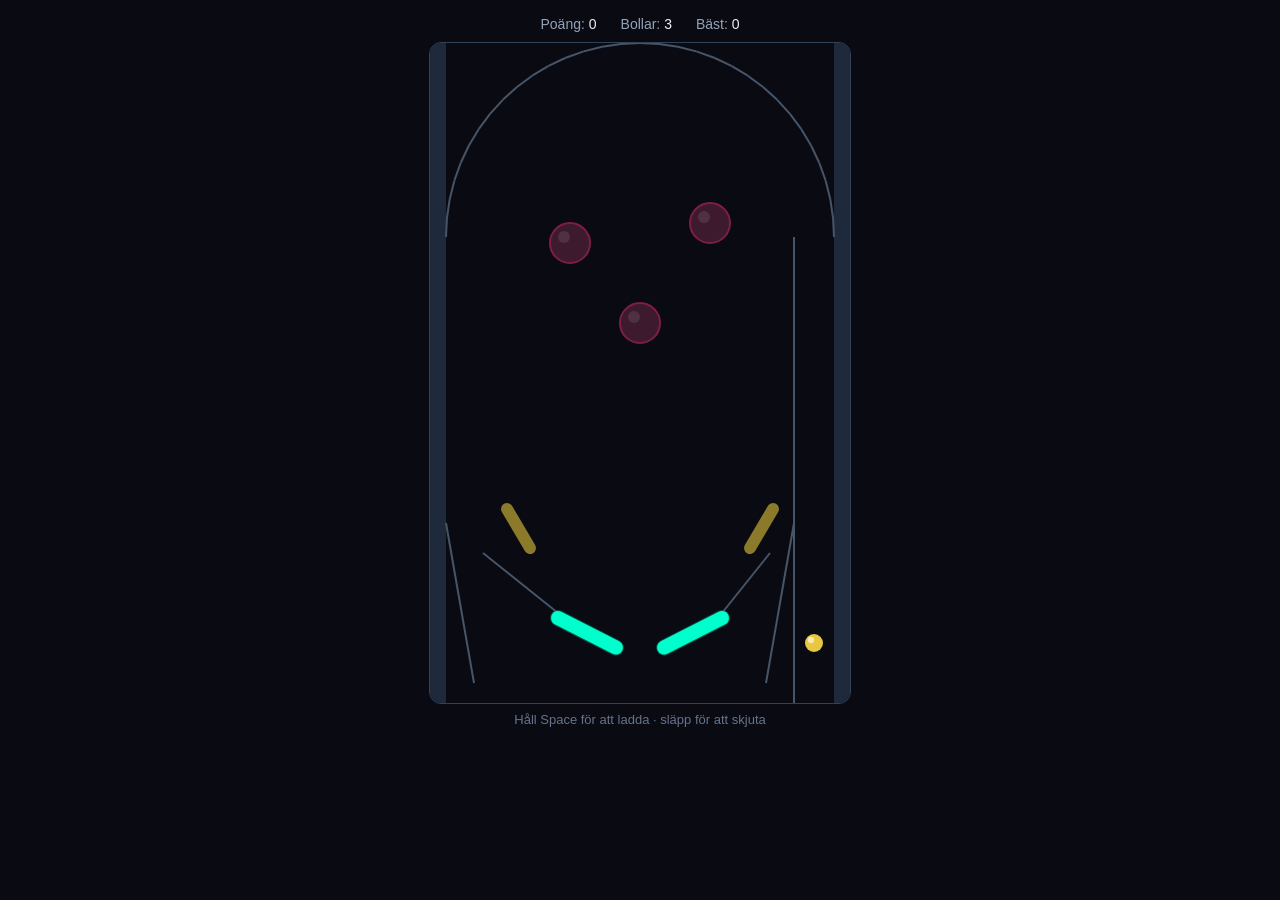
==== pinball/index.html @ aab16d85 "Ett litet flipperspel" ====
<!DOCTYPE html>
<html lang="sv">
    <head>
        <meta charset="UTF-8">
        <link rel="stylesheet" href="style.css">
    </head>
    <body>
        <div id="top-bar">
            <span>Poäng: <b id="score">0</b></span>
            <span>Bollar: <b id="balls">3</b></span>
            <span>Bäst: <b id="hi">0</b></span>
        </div>
        <canvas id="c" width="420" height="660"></canvas>
        <div id="msg">← → eller A D för flipprar &nbsp;|&nbsp; Space för ny boll</div>
        <script type="module" src="src/main.js"></script>
    </body>
</html>
---- pinball/style.css ----
body {
    background: #0a0a12;
    margin: 0;
    display: flex;
    flex-direction: column;
    align-items: center;
    padding: 1rem 0;
    font-family: sans-serif;
}

#top-bar {
    display: flex;
    gap: 24px;
    align-items: center;
    font-size: 14px;
    color: #94a3b8;
    margin-bottom: 10px;
}

#top-bar span b {
    color: #f0f0f5;
    font-weight: 500;
}

canvas {
    border-radius: 12px;
    border: 0.5px solid #334155;
    background: #0a0a12;
    display: block;
}

#msg {
    font-size: 13px;
    color: #64748b;
    margin-top: 8px;
}
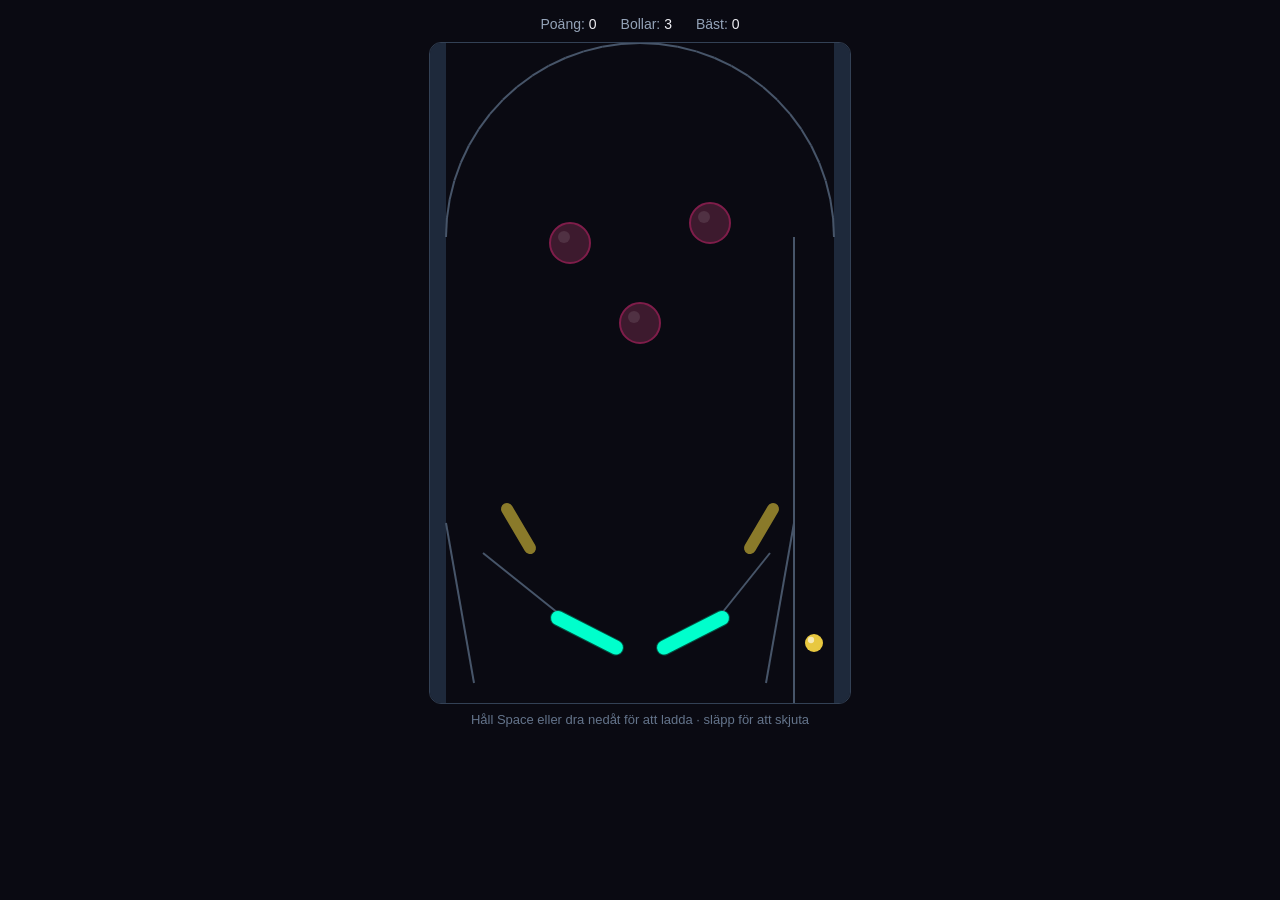
==== commit 89c47d11: "Mobilanpassning och snyggare länkdelning" ====
--- a/pinball/index.html
+++ b/pinball/index.html
@@ -2,7 +2,24 @@
 <html lang="sv">
     <head>
         <meta charset="UTF-8">
+        <meta name="viewport" content="width=device-width, initial-scale=1, maximum-scale=1, user-scalable=no, viewport-fit=cover">
+        <meta name="description" content="Ett litet flipperspel byggt med Canvas och JavaScript. Spela direkt i webbläsaren med tangentbord eller touch.">
+
+        <meta property="og:type" content="website">
+        <meta property="og:url" content="https://jnylin.github.io/pinball/">
+        <meta property="og:title" content="Flipperspel i Canvas">
+        <meta property="og:description" content="Ett litet flipperspel byggt med Canvas och JavaScript. Spela direkt i webbläsaren med tangentbord eller touch.">
+        <meta property="og:image" content="https://jnylin.github.io/pinball/preview.png">
+        <meta property="og:image:width" content="1200">
+        <meta property="og:image:height" content="630">
+
+        <meta name="twitter:card" content="summary_large_image">
+        <meta name="twitter:title" content="Flipperspel i Canvas">
+        <meta name="twitter:description" content="Ett litet flipperspel byggt med Canvas och JavaScript. Spela direkt i webbläsaren med tangentbord eller touch.">
+        <meta name="twitter:image" content="https://jnylin.github.io/pinball/preview.png">
+
         <link rel="stylesheet" href="style.css">
+        <title>Flipperspel i Canvas</title>
     </head>
     <body>
         <div id="top-bar">
@@ -11,7 +28,7 @@
             <span>Bäst: <b id="hi">0</b></span>
         </div>
         <canvas id="c" width="420" height="660"></canvas>
-        <div id="msg">← → eller A D för flipprar &nbsp;|&nbsp; Space för ny boll</div>
+        <div id="msg">← → / A D eller tryck vänster/höger skärmhalva &nbsp;|&nbsp; Space eller dra nedåt för ny boll</div>
         <script type="module" src="src/main.js"></script>
     </body>
 </html>
--- a/pinball/style.css
+++ b/pinball/style.css
@@ -1,3 +1,8 @@
+html, body {
+    overscroll-behavior: none;
+    touch-action: none;
+}
+
 body {
     background: #0a0a12;
     margin: 0;
@@ -6,6 +11,9 @@
     align-items: center;
     padding: 1rem 0;
     font-family: sans-serif;
+    -webkit-user-select: none;
+    user-select: none;
+    -webkit-tap-highlight-color: transparent;
 }
 
 #top-bar {
@@ -27,10 +35,16 @@
     border: 0.5px solid #334155;
     background: #0a0a12;
     display: block;
+    width: auto;
+    height: auto;
+    max-width: calc(100vw - 2rem);
+    max-height: calc(100vh - 120px);
 }
 
 #msg {
     font-size: 13px;
     color: #64748b;
     margin-top: 8px;
+    text-align: center;
+    padding: 0 1rem;
 }
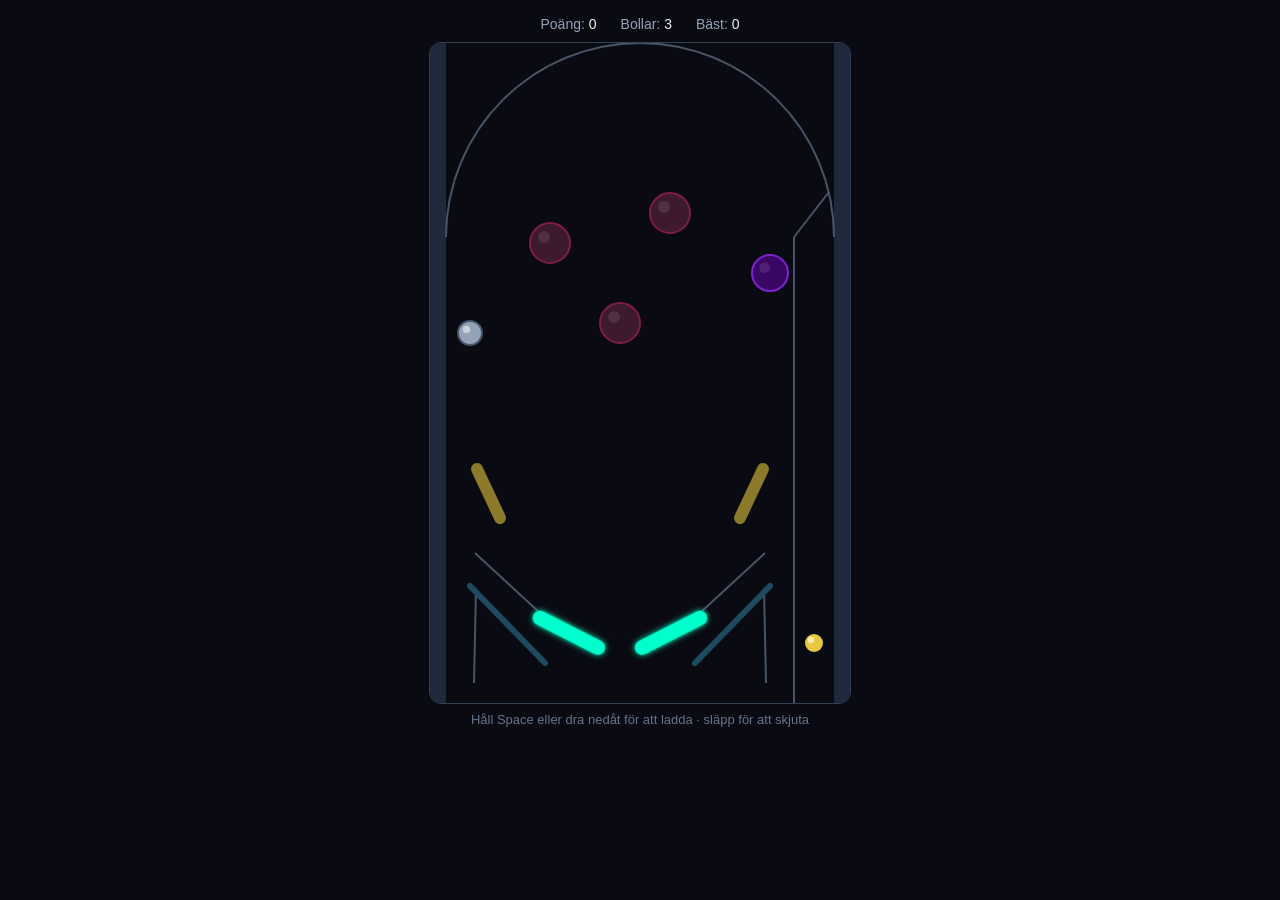
==== commit 522a9098: "En liten spinner i väntan på .wasm" ====
--- a/pinball/index.html
+++ b/pinball/index.html
@@ -27,7 +27,13 @@
             <span>Bollar: <b id="balls">3</b></span>
             <span>Bäst: <b id="hi">0</b></span>
         </div>
-        <canvas id="c" width="420" height="660"></canvas>
+        <div id="table-wrap">
+            <canvas id="c" width="420" height="660"></canvas>
+            <div id="loading">
+                <div class="spinner"></div>
+                <span>Laddar…</span>
+            </div>
+        </div>
         <div id="msg">← → / A D eller tryck vänster/höger skärmhalva &nbsp;|&nbsp; Space eller dra nedåt för ny boll</div>
         <script type="module" src="src/main.js"></script>
     </body>
--- a/pinball/style.css
+++ b/pinball/style.css
@@ -30,6 +30,11 @@
     font-weight: 500;
 }
 
+#table-wrap {
+    position: relative;
+    display: flex;
+}
+
 canvas {
     border-radius: 12px;
     border: 0.5px solid #334155;
@@ -41,6 +46,39 @@
     max-height: calc(100vh - 120px);
 }
 
+#loading {
+    position: absolute;
+    inset: 0;
+    display: flex;
+    flex-direction: column;
+    align-items: center;
+    justify-content: center;
+    gap: 12px;
+    border-radius: 12px;
+    background: #0a0a12;
+    color: #64748b;
+    font-size: 13px;
+    transition: opacity 0.25s ease;
+}
+
+#loading.hidden {
+    opacity: 0;
+    pointer-events: none;
+}
+
+.spinner {
+    width: 28px;
+    height: 28px;
+    border: 3px solid #1e293b;
+    border-top-color: #00ffcc;
+    border-radius: 50%;
+    animation: spin 0.8s linear infinite;
+}
+
+@keyframes spin {
+    to { transform: rotate(360deg); }
+}
+
 #msg {
     font-size: 13px;
     color: #64748b;
